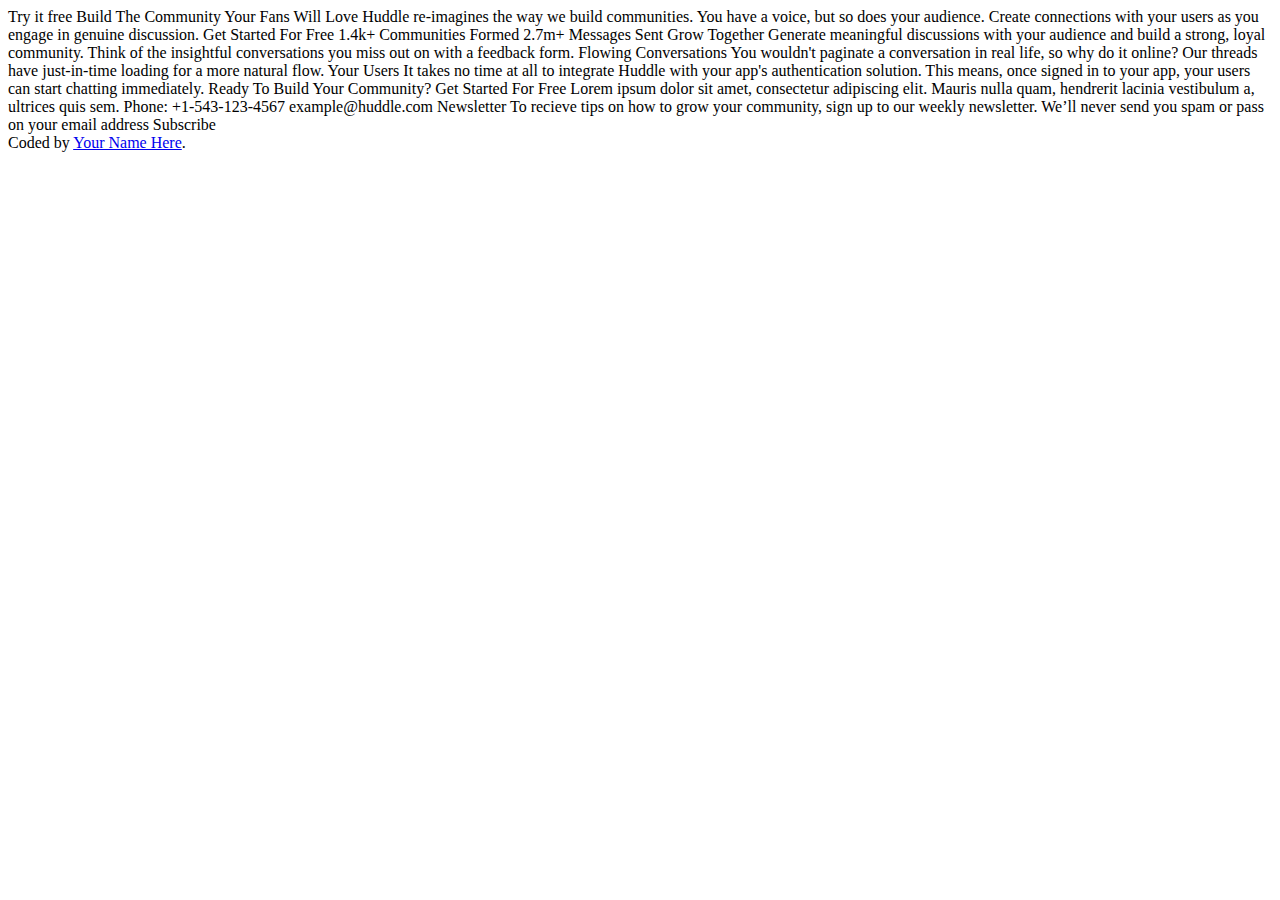
==== assignmentTM/index.html @ 2b5420f0 "lecture 2 portfoliio completed" ====
<!DOCTYPE html>
<html lang="en">
<head>
    <meta charset="UTF-8">
    <meta name="viewport" content="width=device-width, initial-scale=1.0">
    <!-- displays site properly based on user's device -->



    <title>HTML Task 4</title>
</head>
<body>
Try it free

Build The Community Your Fans Will Love

Huddle re-imagines the way we build communities. You have a voice, but so does
your audience. Create connections with your users as you engage in genuine discussion.

Get Started For Free

1.4k+
Communities Formed

2.7m+
Messages Sent

Grow Together
Generate meaningful discussions with your audience and build a strong, loyal community.
Think of the insightful conversations you miss out on with a feedback form.

Flowing Conversations
You wouldn't paginate a conversation in real life, so why do it online? Our threads have
just-in-time loading for a more natural flow.

Your Users
It takes no time at all to integrate Huddle with your app's authentication solution. This means,
once signed in to your app, your users can start chatting immediately.

Ready To Build Your Community?
Get Started For Free

Lorem ipsum dolor sit amet, consectetur adipiscing elit. Mauris nulla quam, hendrerit lacinia
vestibulum a, ultrices quis sem.

Phone: +1-543-123-4567
example@huddle.com

Newsletter
To recieve tips on how to grow your community, sign up to our weekly newsletter. We’ll never
send you spam or pass on your email address

Subscribe

<footer>
    Coded by <a href="#">Your Name Here</a>.
</footer>
</body>
</html>
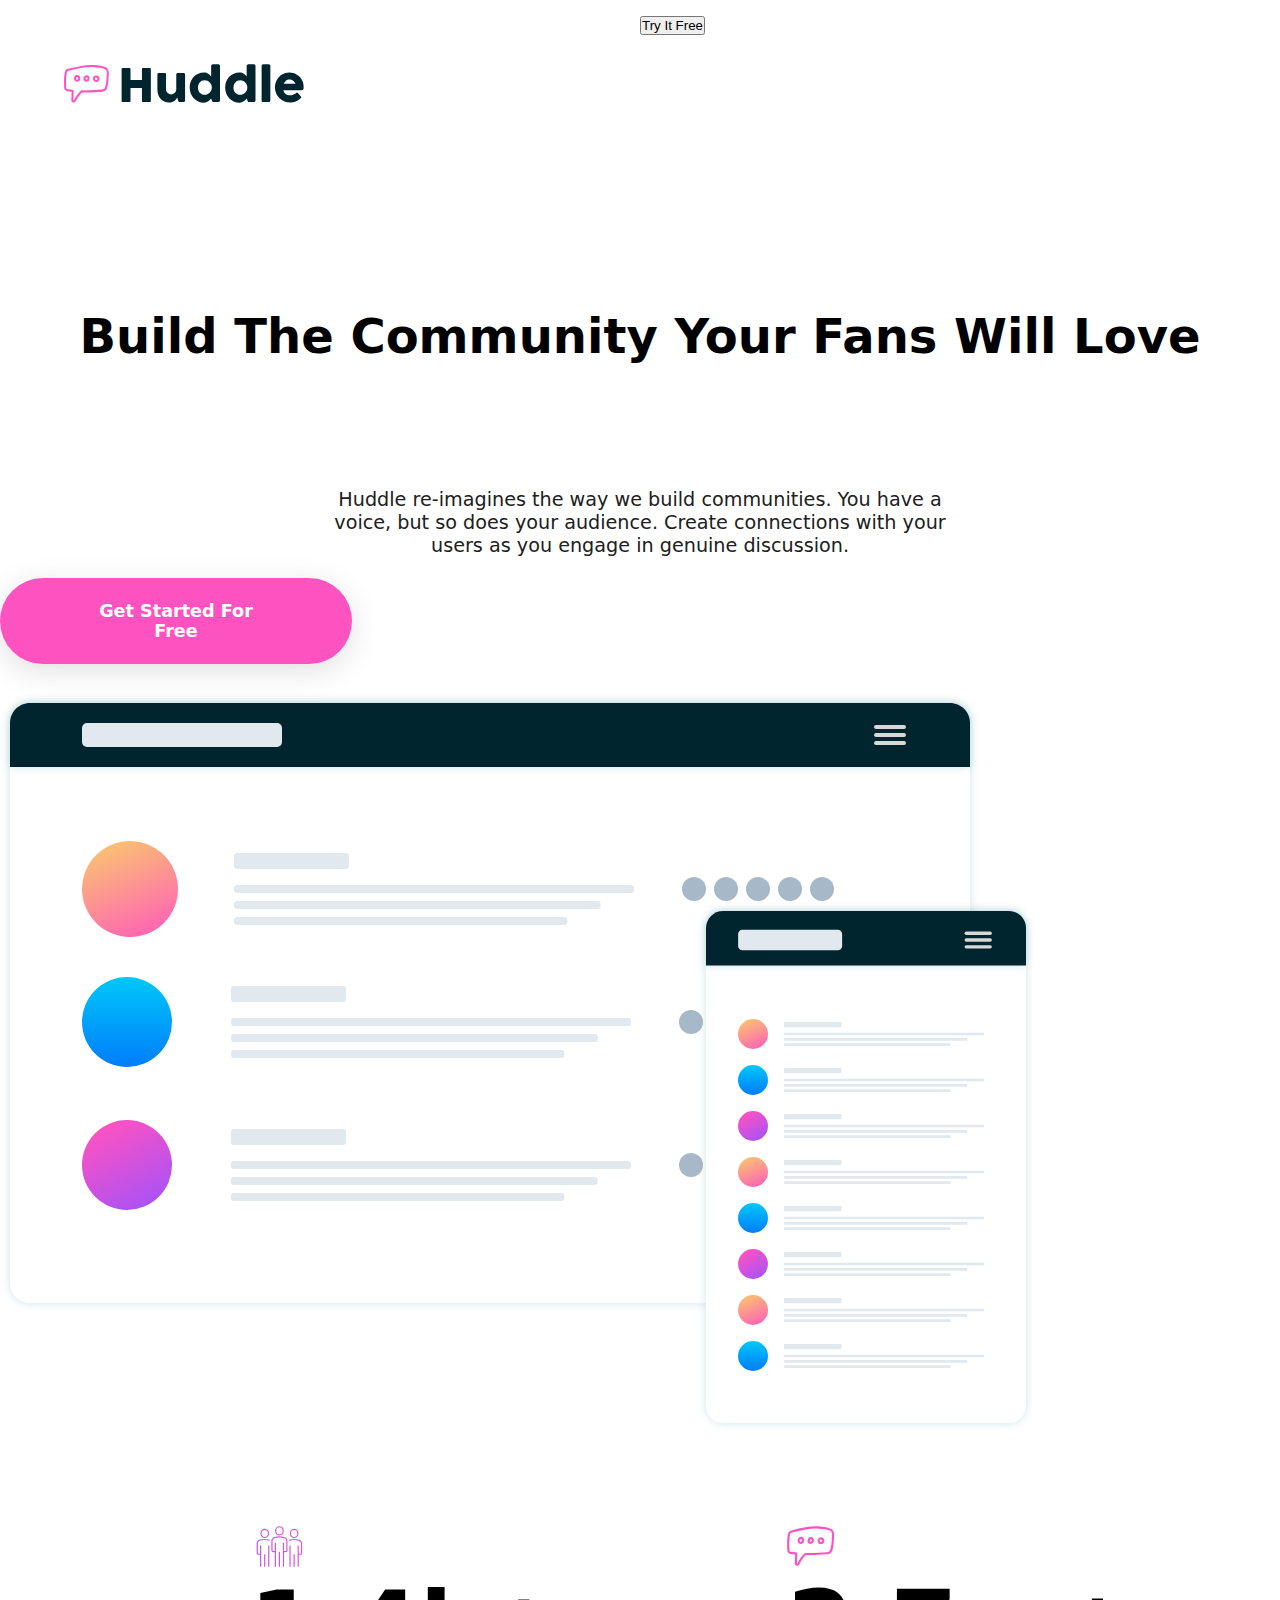
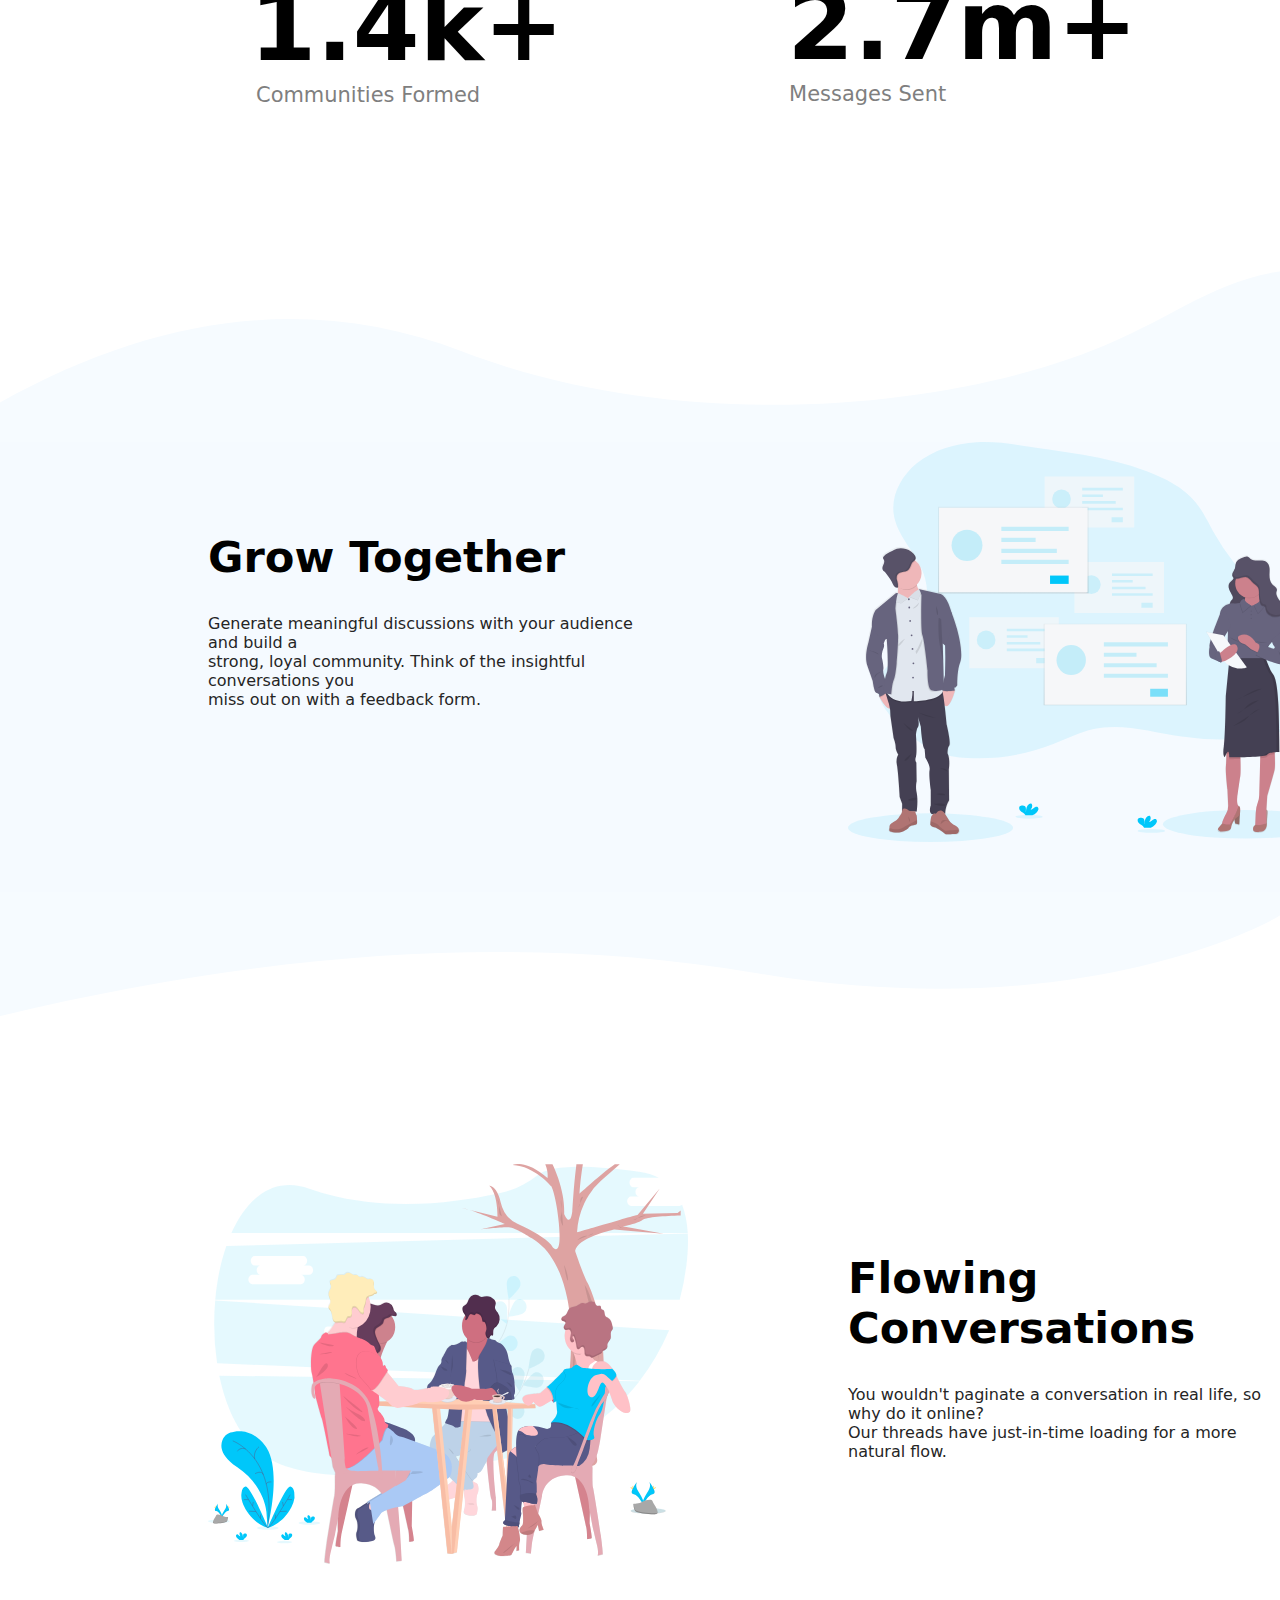
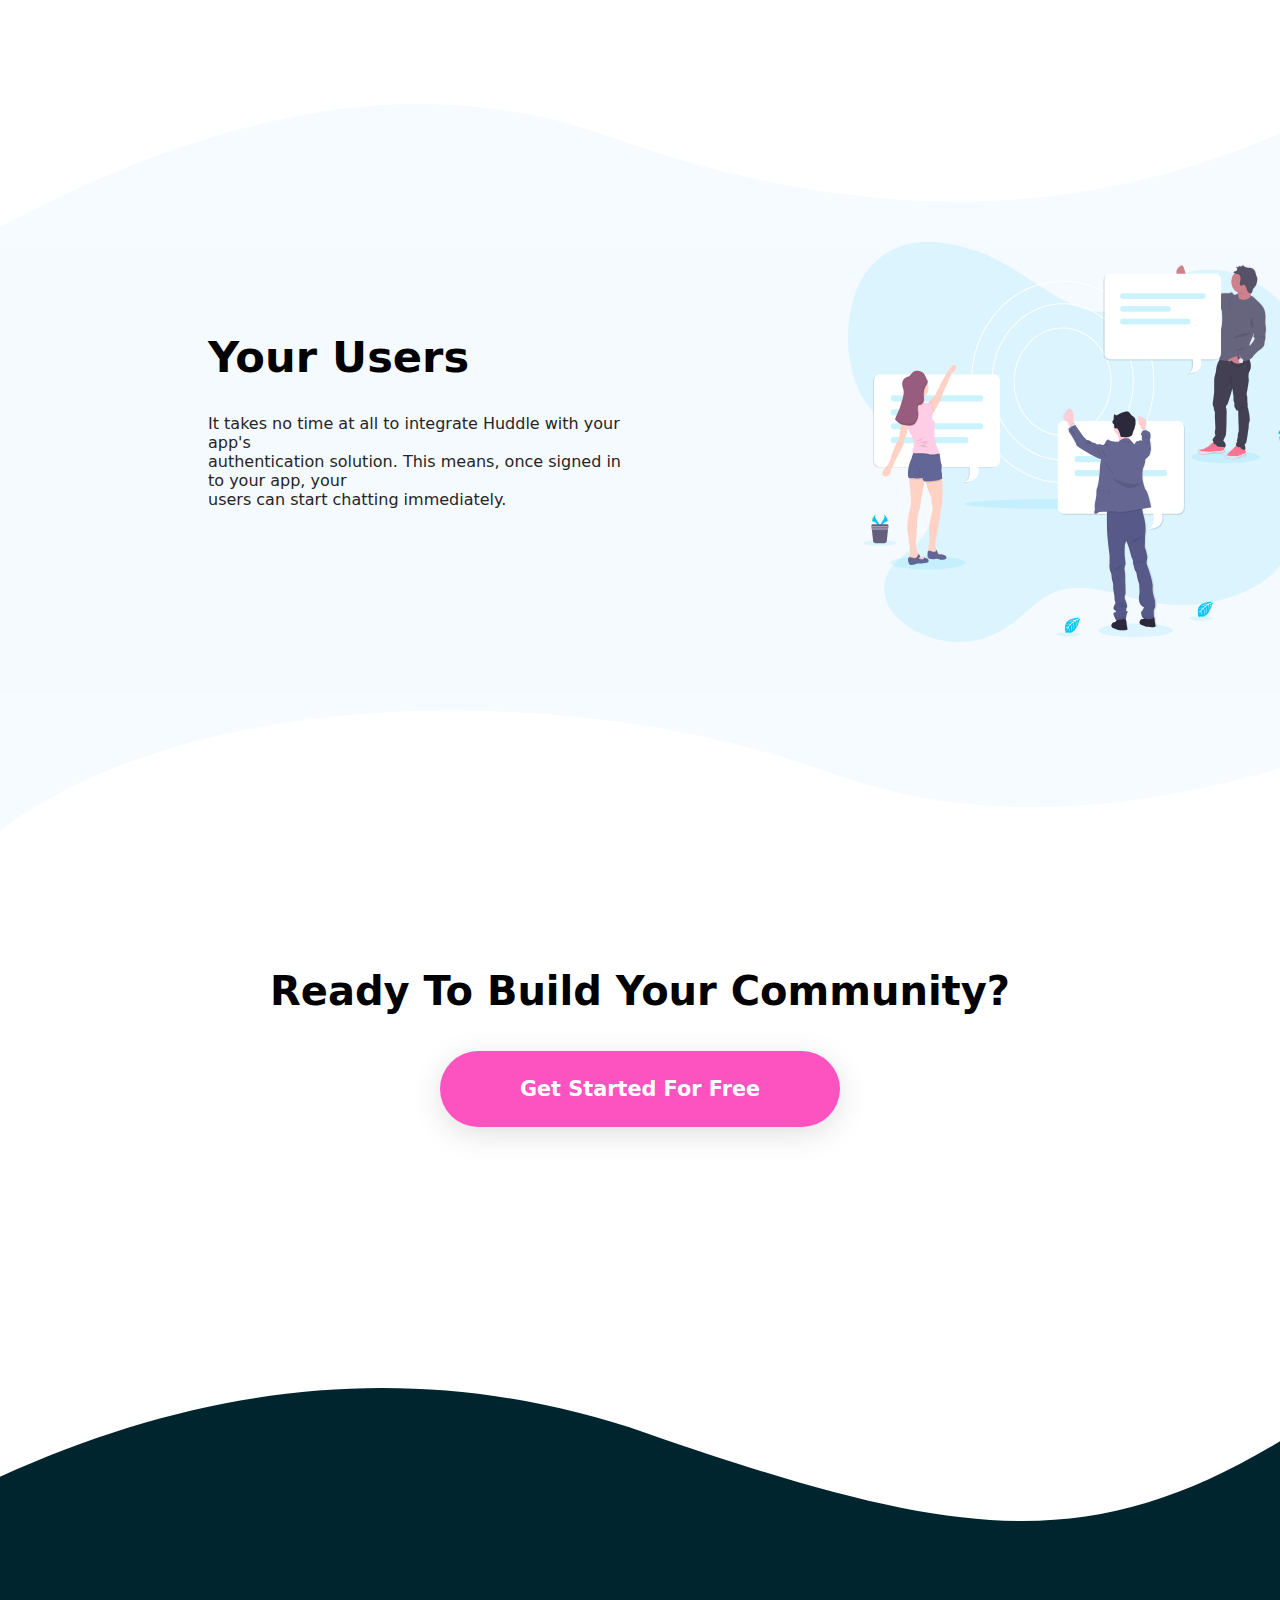
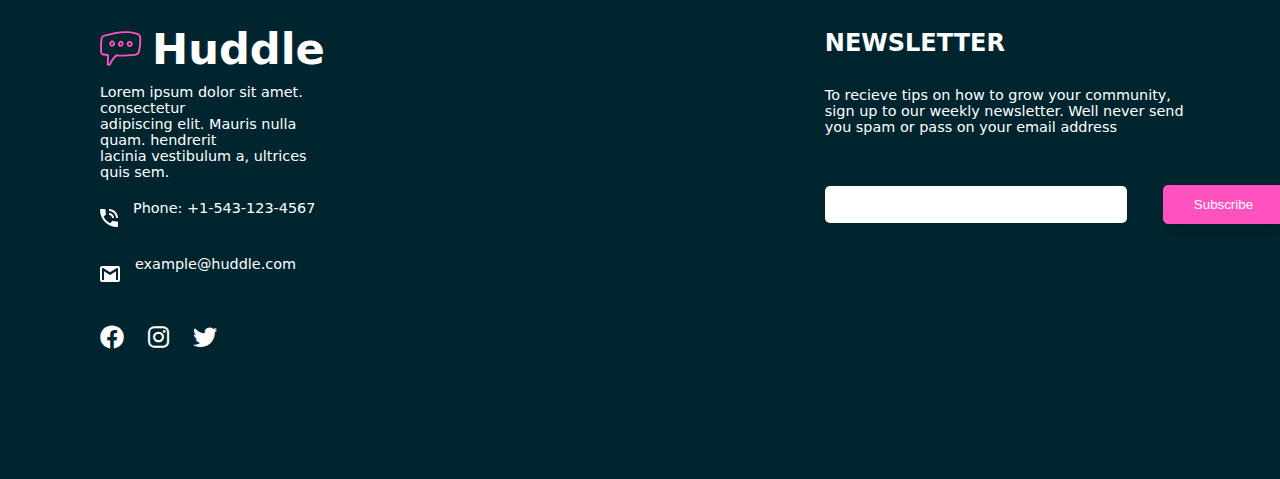
==== commit bc3b347c: "assignment" ====
--- a/assignmentTM/index.html
+++ b/assignmentTM/index.html
@@ -3,57 +3,204 @@
 <head>
     <meta charset="UTF-8">
     <meta name="viewport" content="width=device-width, initial-scale=1.0">
-    <!-- displays site properly based on user's device -->
-
-
-
-    <title>HTML Task 4</title>
+    <title>Huddle Landing Page</title>
+    <link rel="stylesheet" href="https://cdnjs.cloudflare.com/ajax/libs/font-awesome/6.0.0/css/all.min.css">
+    <link rel="stylesheet" href="index.css">
+    <link href="https://fonts.googleapis.com/css2?family=Open+Sans:wght@400;700&family=Poppins:wght@600&display=swap" rel="stylesheet">
 </head>
 <body>
-Try it free
-
-Build The Community Your Fans Will Love
-
-Huddle re-imagines the way we build communities. You have a voice, but so does
-your audience. Create connections with your users as you engage in genuine discussion.
-
-Get Started For Free
-
-1.4k+
-Communities Formed
-
-2.7m+
-Messages Sent
-
-Grow Together
-Generate meaningful discussions with your audience and build a strong, loyal community.
-Think of the insightful conversations you miss out on with a feedback form.
-
-Flowing Conversations
-You wouldn't paginate a conversation in real life, so why do it online? Our threads have
-just-in-time loading for a more natural flow.
-
-Your Users
-It takes no time at all to integrate Huddle with your app's authentication solution. This means,
-once signed in to your app, your users can start chatting immediately.
-
-Ready To Build Your Community?
-Get Started For Free
-
-Lorem ipsum dolor sit amet, consectetur adipiscing elit. Mauris nulla quam, hendrerit lacinia
-vestibulum a, ultrices quis sem.
-
-Phone: +1-543-123-4567
-example@huddle.com
-
-Newsletter
-To recieve tips on how to grow your community, sign up to our weekly newsletter. We’ll never
-send you spam or pass on your email address
-
-Subscribe
-
-<footer>
-    Coded by <a href="#">Your Name Here</a>.
-</footer>
+    <div class="first-navbar-container">
+        <div class="irst-navbar-left">
+            <img src="./assets/logo.svg" alt="huddle" id="huddle-img">
+        </div>
+
+        <div class="irst-navbar-right">
+            <button id="btn-btn">Try It Free</button>
+        </div>
+    </div>
+
+    <div class="boy-cont-container">
+            <div class="main-heading-txt">
+                <h1 id="head-1">Build The Community Your Fans Will Love</h1>
+            </div>
+            <div class="sub-heading-txt">
+                <p id="sub-head-1">Huddle re-imagines the way we build communities. You have a <br>
+                    voice, but so does your audience. Create connections with your <br>
+                    users as you engage in genuine discussion.</p>
+            </div>
+            <div class="get-started">
+                <button id="start-btn">Get Started For Free</button>
+            </div>
+
+            <div class="mockup-img-container">
+                <img src="./assets/screen-mockups.svg" alt="" id="mock-img">
+            </div>
+    </div>
+
+
+    <div class="second-page">
+        <div class="second-page-top">
+            <div class="second-page-top-left">
+                <div class="crowd-image">
+                    <img src="./assets/icon-communities.svg">
+                </div>
+                <div class="crowd-text">
+                    <h1>
+                        1.4k+
+                    </h1>
+                </div>
+                <div class="community-text">
+                    <p>
+                        Communities Formed
+                    </p>
+                </div>
+            </div>
+            <div class="second-page-top-right">
+                <div class="message-image">
+                    <img src="./assets/icon-messages.svg">
+                </div>
+                <div class="message-text">
+                    <h1>
+                        2.7m+
+                    </h1>
+                </div>
+                <div class="message-subtext">
+                    <p>
+                        Messages Sent
+                    </p>
+                </div>
+            </div>
+        </div>
+    </div>
+
+    <div class="blue-1">
+        <img src="./assets/bg-section-top-desktop-1.svg" alt="" id="faltu-img-1">
+    </div>
+
+    <div class="grow-tog-part">
+        <div class="grow-tog-left-part">
+        <div class="grow-tog-head">
+            Grow Together
+        </div>
+
+        <div class="grow-tog-desc">
+            Generate meaningful discussions with your audience and build a <br>
+strong, loyal community. Think of the insightful conversations you <br>
+miss out on with a feedback form.
+        </div>
+    </div>
+
+        <div class="grow-tog-img-container">
+            <img src="./assets/illustration-grow-together.svg" alt="" id="gr-img">
+        </div>
+    </div>
+
+    <div class="blue-2">
+        <img src="./assets/bg-section-bottom-desktop-1 (1).svg" alt="" id="faltu-img-2">
+    </div>
+
+
+
+    <div class="flow-con-part">
+        <div class="flow-con-img-container">
+            <img src="./assets/illustration-flowing-conversation.svg" alt="" id="flow-img">
+        </div>
+
+        <div class="grow-tog-right-part">
+        <div class="flow-con-head">
+            Flowing Conversations
+        </div>
+
+        <div class="flow-con-desc">
+            You wouldn't paginate a conversation in real life, so why do it online? <br>
+Our threads have just-in-time loading for a more natural flow.
+        </div>
+    </div>  
+    </div>
+
+
+    <div class="blue-1">
+        <img src="./assets/bg-section-top-desktop-2.svg" alt="" id="image-1">
+    </div>
+
+    <div class="your-users-cont">
+        <div class="your-users-left-cont">
+        <div class="your-users-head">
+            Your Users
+        </div>
+
+        <div class="your-users-desc">
+            It takes no time at all to integrate Huddle with your app's <br>
+authentication solution. This means, once signed in to your app, your <br>
+users can start chatting immediately.
+        </div>
+    </div>
+
+        <div class="your-users-img-cont">
+            <img src="./assets/illustration-your-users.svg" alt="" id="your-users-img">
+        </div>
+    </div>
+
+    <div class="blue-2">
+        <img src="./assets/bg-section-bottom-desktop-2.svg" alt="" id="bot-desk-img-2">
+    </div>
+
+
+
+    <div class="bot-page-three">
+        <div>
+            <h1 id="bot-text">
+                Ready To Build Your Community?
+            </h1>
+        </div>
+        <div class="bot-btn-wrapper">
+            <button id="bot-btn">Get Started For Free</button>
+        </div>
+    </div>
+
+    
+    <div class="huddle-footer">
+        <img src="./assets/bg-footer-top-desktop (1).svg" alt="" width="100%" class="footer-image"/>
+        <div class="huddle-footer-cont">
+          <div class="footer-left">
+            <div class="footer-left-hd">
+              <img src="./assets/icon-messages.svg" alt="img" height="35" />
+              <h1>Huddle</h1>
+            </div>
+            <p>
+                Lorem ipsum dolor sit amet. consectetur <br>
+                adipiscing elit. Mauris nulla quam. hendrerit <br>
+                lacinia vestibulum a, ultrices quis sem.
+            </p>
+            <div class="icon-footer">
+              <img src="./assets/icon-phone.svg" alt="img" />
+              <p>Phone: +1-543-123-4567</p>
+            </div>
+            <div class="icon-footer">
+              <img src="./assets/icon-email.svg" alt="img" />
+              <p>example@huddle.com</p>
+            </div>
+            <div class="social-icons">
+                <a href="#"><i class="fab fa-facebook"></i></a>
+                <a href="#"><i class="fab fa-instagram"></i></a>
+                <a href="#"><i class="fab fa-twitter"></i></a>
+            </div>
+          </div>
+  
+          <div class="right-footer">
+            <h2>NEWSLETTER</h2>
+            <p>
+                To recieve tips on how to grow your community, <br>
+                sign up to our weekly newsletter. Well never send <br>
+                you spam or pass on your email address
+            </p>
+            <div class="right-footer-cont">
+              <input type="text" />
+              <button>Subscribe</button>
+            </div>
+          </div>
+        </div>
+      </div>
+    
 </body>
 </html>--- a/assignmentTM/index.css
+++ b/assignmentTM/index.css
@@ -0,0 +1,463 @@
+*{
+    margin: 0;
+    padding: 0;   
+}
+
+
+.first-navbar-container{
+    /* border: 2px solid red; */
+    height: 20vh;
+    display: flex;
+    flex-direction: row;
+    padding: 1rem;
+}
+
+.irst-navbar-left{
+    /* border: 2px solid yellow; */
+    height: 14vh;
+    width: 50%;
+}
+
+.nav-bar-content-right{
+    /* border: 2px solid yellow; */
+    height: 14vh;
+    width: 50%;
+}
+
+#huddle-img{
+    margin-top: 3rem;
+    margin-left: 3rem;
+}
+
+#try-btn{
+    margin-top: 2.9rem;
+    border-radius: 20rem;
+    font-size: large;
+    padding: 10px 10px;
+    padding-right: 25px;
+    padding-left: 25px;
+    margin-left: 35rem;
+    border: 1px solid #fd53c0;
+    background-color: white;
+    color: #fd53c0;
+}
+
+#try-btn:hover{
+    background-color: #fd53c0;
+    color: white;
+}
+
+.body-container{
+    /* border: 2px solid blue; */
+    height: 170vh;
+    display: flex;
+    flex-direction: column;
+    gap: 2.3rem;
+    align-items: center;
+}
+
+.main-heading-txt{
+    /* border: 1px solid red; */
+    height: 20vh;
+}
+
+.sub-heading-txt{
+    /* border: 1px solid red; */
+    height: 10vh;
+    text-align: center;
+}
+
+.get-started{
+    /* border: 1px solid red; */
+    height: 11vh;
+}
+
+#head-1{
+    font-family: system-ui, -apple-system, BlinkMacSystemFont, 'Segoe UI', Roboto, Oxygen, Ubuntu, Cantarell, 'Open Sans', 'Helvetica Neue', sans-serif;
+    font-weight:bolder;
+    font-size: 3rem;
+    text-align: center;
+    margin-top: 6rem;
+}
+
+#sub-head-1{
+    text-align: center;
+    font-size: 1.2rem;
+    font-family: system-ui, -apple-system, BlinkMacSystemFont, 'Segoe UI', Roboto, Oxygen, Ubuntu, Cantarell, 'Open Sans', 'Helvetica Neue', sans-serif;
+    color: rgb(32, 32, 32);
+    font-weight: 430;
+    
+}
+
+#start-btn{
+    font-size: 1.1rem;
+    width: 22rem;
+    background-color: #fd53c0;
+    color: white;
+    padding-top: 23px;
+    padding-bottom: 23px;
+    padding-left: 75px;
+    padding-right: 75px;
+    border-radius: 20rem;
+    border: none;
+    text-align: center;
+    font-family: system-ui, -apple-system, BlinkMacSystemFont, 'Segoe UI', Roboto, Oxygen, Ubuntu, Cantarell, 'Open Sans', 'Helvetica Neue', sans-serif;
+    font-weight: 600;
+    box-shadow: rgba(100, 100, 111, 0.2) 0px 7px 29px 0px;
+}
+
+#start-btn:hover{
+    background-color: white;
+    color: #fd53c0;
+}
+#mock-img{
+    margin-top: 1rem;
+}
+
+
+
+.second-page {
+    background-color: white;
+    width: 100vw;
+    height:48vh;
+    margin-top: 0rem;
+}
+.second-page-top{
+    width: 100vw;
+    height: 40vh;
+    display: flex;
+}
+.second-page-top-left{
+    display: flex;
+    flex-direction: column;
+    justify-content: center;
+    width: 50vw;
+    height: 40vh;
+    font-family: system-ui, -apple-system, BlinkMacSystemFont, 'Segoe UI', Roboto, Oxygen, Ubuntu, Cantarell, 'Open Sans', 'Helvetica Neue', sans-serif;
+}
+
+.crowd-image{
+    margin-left: 40%;
+}
+.crowd-text{
+    margin-left: 39%;
+    font-size: 3rem;
+}
+.community-text{
+    margin-left: 40%;
+    font-size: 1.31rem;
+    color: rgb(127, 127, 127);
+}
+
+.second-page-top-right{
+    display: flex;
+    justify-content: center;
+    flex-direction: column;
+    width: 50vw;
+    height: 40vh;
+    font-family: system-ui, -apple-system, BlinkMacSystemFont, 'Segoe UI', Roboto, Oxygen, Ubuntu, Cantarell, 'Open Sans', 'Helvetica Neue', sans-serif;
+}
+.message-image{
+    margin-left: 23%;
+}
+.message-text{
+    margin-left: 23%;
+    font-size: 3rem;
+}
+.message-subtext{
+    margin-left: 23.3%;
+    font-size: 1.31rem;
+    color: rgb(127, 127, 127);
+}
+
+#faltu-img-1{
+    display: block;
+    width: 95rem;
+    padding-bottom: 0;
+    margin-bottom: 0;
+}
+
+.grow-tog-part{
+    height: 50vh;
+    background-color: rgb(245, 250, 255);
+    margin-top: 0;
+    padding-top: 0;
+    display: flex;
+    flex-direction: row;
+    width: 100vw;
+}
+
+#faltu-img-2{
+    width: 100vw;
+}
+
+.grow-tog-left-part{
+    display: flex;
+    flex-direction: column;
+    /* border: 2px solid red; */
+    width: 50%;
+    gap: 2rem;
+}
+.grow-tog-img-container{
+    /* border: 2px solid red; */
+    width: 50%;
+    height: 25rem;
+    z-index: 20;
+}
+
+#gr-img{
+    height: 25rem;
+    width: 30rem;
+    margin-left: 13rem;
+}
+
+.grow-tog-head{
+    margin-left: 13rem;
+    margin-top: 5.6rem;
+    font-family: system-ui, -apple-system, BlinkMacSystemFont, 'Segoe UI', Roboto, Oxygen, Ubuntu, Cantarell, 'Open Sans', 'Helvetica Neue', sans-serif;
+    font-size: 2.7rem;
+    font-weight: bolder;
+}
+
+.grow-tog-desc{
+    margin-left: 13rem;
+    font-family: system-ui, -apple-system, BlinkMacSystemFont, 'Segoe UI', Roboto, Oxygen, Ubuntu, Cantarell, 'Open Sans', 'Helvetica Neue', sans-serif;
+    color: rgb(37, 37, 37);
+}
+
+.flow-con-part{
+    height: 60vh;
+    margin-top: 9rem;
+    padding-top: 0;
+    display: flex;
+    flex-direction: row;
+    width: 100vw;
+}
+
+
+.flow-con-right-part{
+    display: flex;
+    flex-direction: column;
+    /* border: 2px solid red; */
+    width: 50%;
+    gap: 2rem;
+}
+.flow-con-img-container{
+    /* border: 2px solid red; */
+    width: 50%;
+    height: 25rem;
+    z-index: 20;
+}
+
+#flow-img{
+    height: 25rem;
+    width: 30rem;
+    margin-left: 13rem;
+}
+
+.flow-con-head{
+    margin-left: 13rem;
+    margin-top: 5.6rem;
+    font-family: system-ui, -apple-system, BlinkMacSystemFont, 'Segoe UI', Roboto, Oxygen, Ubuntu, Cantarell, 'Open Sans', 'Helvetica Neue', sans-serif;
+    font-size: 2.7rem;
+    font-weight: bolder;
+}
+
+.flow-con-desc{
+    margin-left: 13rem;
+    font-family: system-ui, -apple-system, BlinkMacSystemFont, 'Segoe UI', Roboto, Oxygen, Ubuntu, Cantarell, 'Open Sans', 'Helvetica Neue', sans-serif;
+    color: rgb(37, 37, 37);
+    margin-top: 2rem;
+}
+
+#image-1{
+    display: block;
+    width: 100vw;
+    padding-bottom: 0;
+    margin-bottom: 0;
+}
+
+.your-users-cont{
+    height: 50vh;
+    background-color: rgb(245, 250, 255);
+    margin-top: 0;
+    padding-top: 0;
+    display: flex;
+    flex-direction: row;
+    width: 100vw;
+}
+
+#fbot-desk-img-{
+    width: 100vw;
+}
+
+.your-users-left-cont{
+    display: flex;
+    flex-direction: column;
+    /* border: 2px solid red; */
+    width: 50%;
+    gap: 2rem;
+}
+.your-users-img-cont{
+    /* border: 2px solid red; */
+    width: 50%;
+    height: 25rem;
+    z-index: 20;
+}
+
+#your-users-img{
+    height: 25rem;
+    width: 30rem;
+    margin-left: 13rem;
+}
+
+.your-users-head{
+    margin-left: 13rem;
+    margin-top: 5.6rem;
+    font-family: system-ui, -apple-system, BlinkMacSystemFont, 'Segoe UI', Roboto, Oxygen, Ubuntu, Cantarell, 'Open Sans', 'Helvetica Neue', sans-serif;
+    font-size: 2.7rem;
+    font-weight: bolder;
+}
+
+.your-users-desc{
+    margin-left: 13rem;
+    font-family: system-ui, -apple-system, BlinkMacSystemFont, 'Segoe UI', Roboto, Oxygen, Ubuntu, Cantarell, 'Open Sans', 'Helvetica Neue', sans-serif;
+    color: rgb(37, 37, 37);
+}
+
+
+
+
+
+#bot-text{
+    font-size: 2.5rem;
+    font-family: system-ui, -apple-system, BlinkMacSystemFont, 'Segoe UI', Roboto, Oxygen, Ubuntu, Cantarell, 'Open Sans', 'Helvetica Neue', sans-serif;
+    font-weight: 700;
+    margin-top: 7.5rem;
+
+}
+
+
+.bot-page-three{
+    /* border: 1px solid black; */
+    height: 60vh;
+    width: 100vw;
+    display: flex;
+    flex-direction: column;
+    /* justify-content: center; */
+    align-items: center;
+    margin-top: 1%;
+}
+
+#bot-btn{
+    font-size: 1.3rem;
+    font-weight: 600;
+    background-color: #fd53c0;
+    border-radius: 20rem;
+    width: 25rem;
+    padding-top: 26px;
+    padding-bottom: 26px;
+    padding-left: 75px;
+    padding-right: 75px;
+    color: white;
+    border: none;
+    margin-top: 2.3rem;
+    font-family: system-ui, -apple-system, BlinkMacSystemFont, 'Segoe UI', Roboto, Oxygen, Ubuntu, Cantarell, 'Open Sans', 'Helvetica Neue', sans-serif;
+    box-shadow: rgba(100, 100, 111, 0.2) 0px 7px 29px 0px;
+}
+#bot-btn:hover{
+    background-color: white;
+    color: #fd53c0;
+}
+
+
+.huddle-footer-cont{
+    background-color: hsl(192, 100%, 9%);
+    color: #fff;
+    padding: 50px;
+    padding-left: 100px;
+    display: flex;
+    justify-content: space-between; 
+    align-items: flex-start;
+    font-family: system-ui, -apple-system, BlinkMacSystemFont, 'Segoe UI', Roboto, Oxygen, Ubuntu, Cantarell, 'Open Sans', 'Helvetica Neue', sans-serif;
+    height: 50vh;
+  }
+  
+  .huddle-footer-cont h1{
+    font-size: 2.7rem;
+  }
+  .footer-left-hd{
+    display: flex;
+    gap: 10px;
+    align-items: center;
+    margin-bottom: 10px;  
+    margin-top: 45px;
+  }
+  
+  .huddle-footer-cont p{
+    max-width: 370px;
+    font-size: 0.9rem;
+    margin-bottom: 20px;
+    font-weight: 500;
+  }
+  
+  .icon-footer{
+    /* margin-top: 10px; */
+    display: flex;
+    gap: 5px;
+    align-items: center;
+    gap: 15px;
+    margin-bottom: 20px;
+  }
+  .footer-image{
+    margin: 0;
+    padding: 0;
+    display: block;
+  }
+  .right-footer{
+    flex: 1;
+    display: flex;
+    flex-direction: column;
+    gap: 30px;
+    align-items: flex-start;
+    justify-content: center;
+    margin-left: 500px;
+    margin-top: 50px;
+  }
+  
+  .right-footer input {
+    width: 280px;
+    padding: 11px;
+    border: none;
+    background-color: none;
+    border-radius: 5px;
+  }
+  
+  .right-footer-cont{
+    display: flex;
+    gap: 20px;  
+    align-items: center;
+  }
+  
+  .right-footer button{
+    /* margin-bottom: 80px; */
+    padding: 11px 30px;
+    background-color: hsl(322, 100%, 66%);
+    border: 1px solid hsl(322, 100%, 66%);
+    border-radius: 5px;
+    color: #fff;
+    cursor: pointer;
+    box-shadow: 0px 12px 15px rgba(0, 0, 0, 0.1);
+    margin-left: 1rem;
+  }
+  .social-icons {
+    margin-top: 2rem;
+    display: flex;
+    gap: 1.5rem;
+}
+
+.social-icons a {
+    color: white;
+    font-size: 1.5rem;
+    transition: color 0.3s ease;
+}